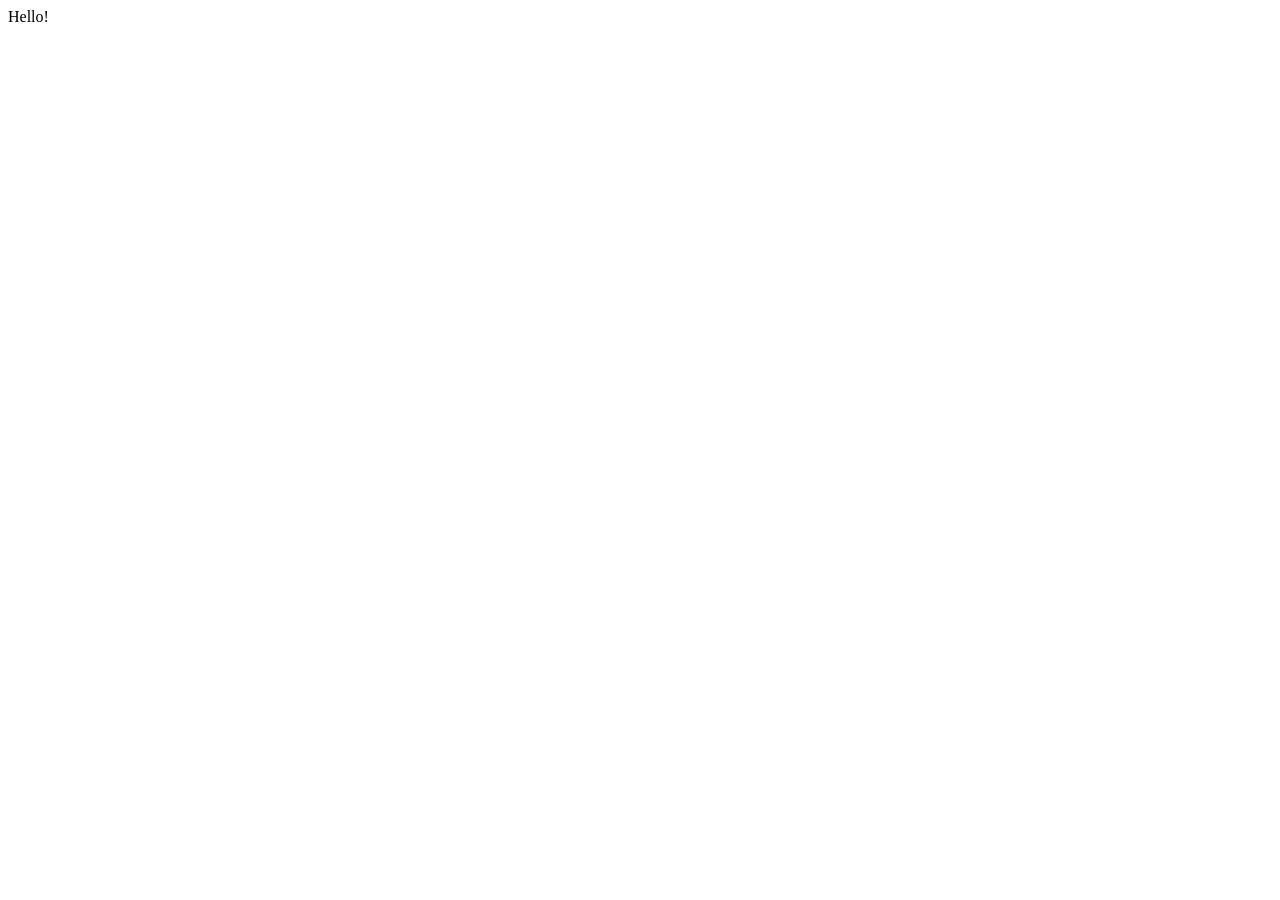
==== index.html @ 19dfd986 "Basic Welcome" ====
<!DOCTYPE html>
<html lang="en">
<head>
    <meta charset="UTF-8">
    <meta name="viewport" content="width=device-width, initial-scale=1.0">
    <title>SIMAS Programming Language</title>
</head>
<body>
    Hello!
</body>
</html>
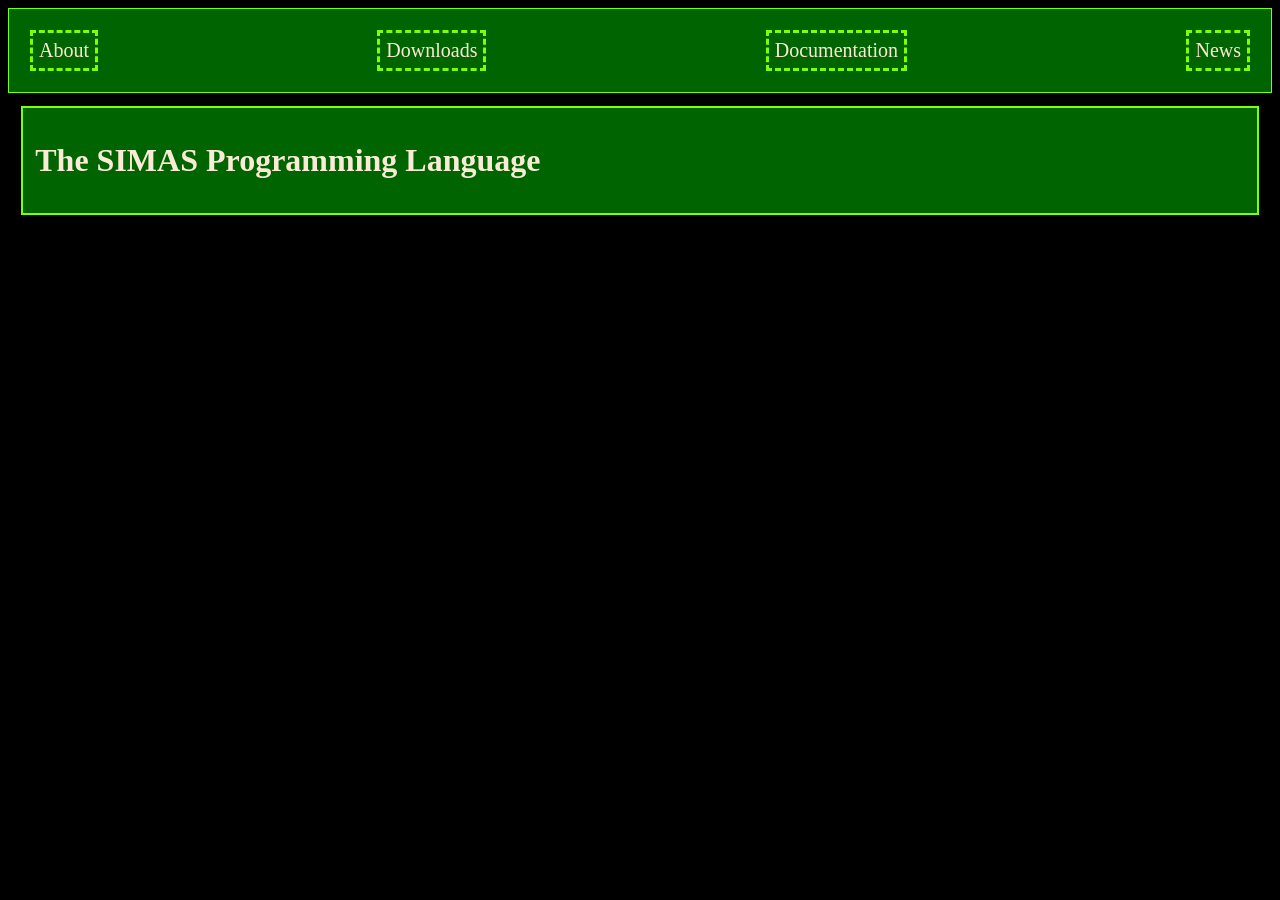
==== commit d591ecdc: "Basic Things" ====
--- a/index.html
+++ b/index.html
@@ -3,9 +3,27 @@
 <head>
     <meta charset="UTF-8">
     <meta name="viewport" content="width=device-width, initial-scale=1.0">
-    <title>SIMAS Programming Language</title>
+    <link rel="stylesheet" href="css/style.css">
+    <title>SIMAS</title>
 </head>
+
 <body>
-    Hello!
+    <div id="navbar-placeholder">
+
+    </div>
+
+    <main id="content-box">
+
+        <h1>The SIMAS Programming Language</h1>
+    </main>
+
+    <script defer>
+        fetch('navbar.html')
+        .then(response => response.text())
+        .then(data => {
+            document.getElementById('navbar-placeholder').innerHTML = data;
+        });
+    </script>
+
 </body>
 </html>
--- a/css/style.css
+++ b/css/style.css
@@ -0,0 +1,74 @@
+html {
+    font-family: Georgia, 'Times New Roman', Times, serif;
+    background-color: black;
+}
+
+#navbar {
+    box-sizing: border-box;
+    width: 100%;
+    border: 1px solid chartreuse;
+    background-color: darkgreen;
+}
+
+#navbar ul {
+    list-style-type: none;
+    display: flex;
+    padding: 5px;
+    margin: 10px;
+    justify-content: space-between;
+    align-items: center;
+    
+}
+
+#navbar ul li {
+    margin: 6px;
+    padding: 6px;
+    border: 3px dashed chartreuse;
+    font-size: 20px;
+}
+
+#navbar ul li a         { text-decoration: none; color:antiquewhite;}
+#navbar ul li a:hover   { text-decoration: none; background-color:darkcyan;}
+
+
+#content-box {
+    background: darkgreen;
+    margin: 1%;
+    padding: 1%;
+    border: 2px solid chartreuse;
+}
+
+#content-box p, #content-box h1, #content-box h2, #content-box h3, #content-box h4, #content-box h5, #content-box h6 {
+    color:antiquewhite;
+}
+
+.logo {
+  color: #fff;
+  text-decoration: none;
+}
+
+.hamburger {
+  display: none;
+  flex-direction: column;
+  gap: 4px;
+  background: none;
+  border: none;
+  cursor: pointer;
+}
+
+.hamburger span {
+  display: block;
+  width: 24px;
+  height: 3px;
+  background-color: #fff;
+}
+
+@media (max-width: 768px) {
+  .hamburger {
+    display: flex;
+  }
+
+  #nav-links.open {
+    display: flex;
+  }
+}
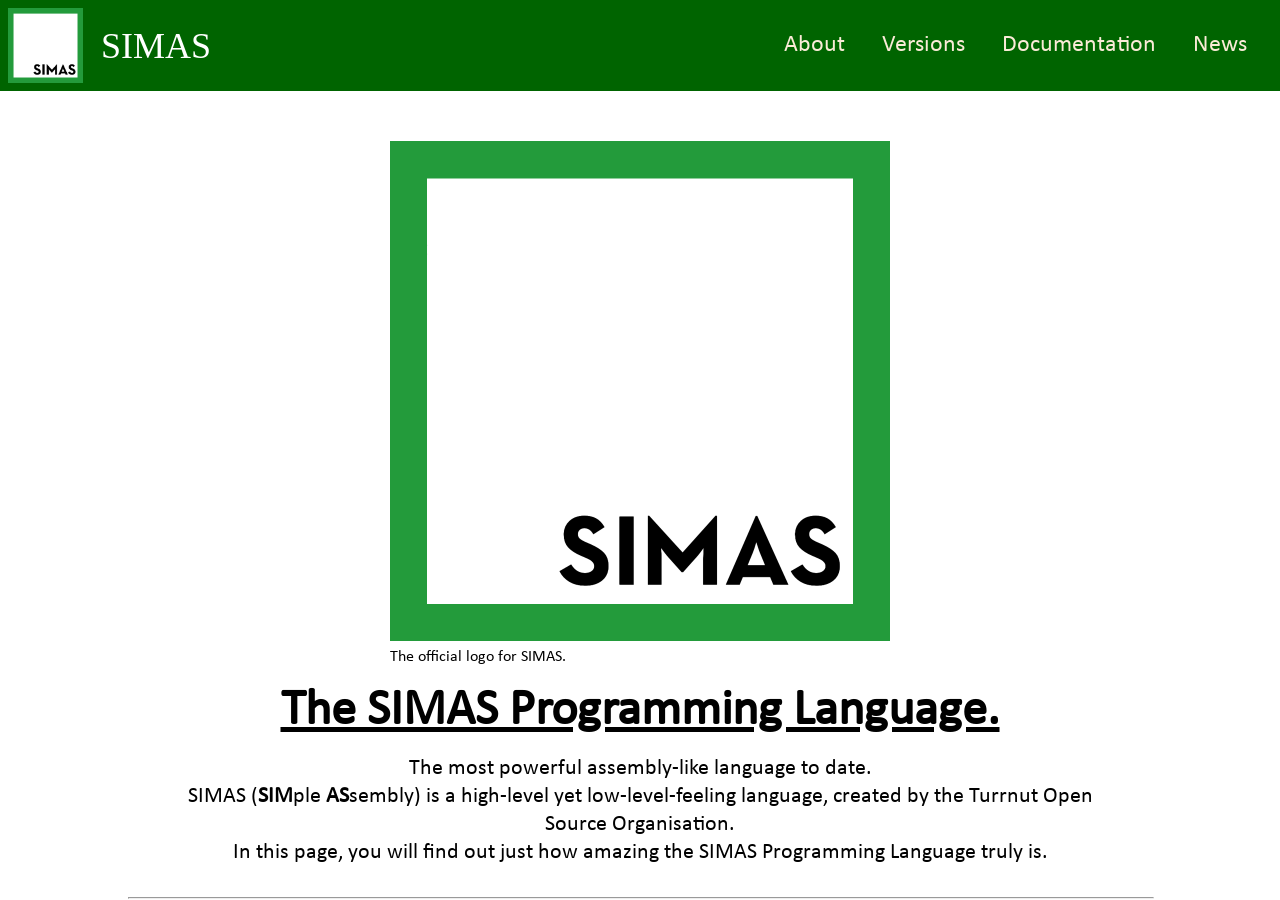
==== commit 9bb362b3: "holy overhaul, batman" ====
--- a/index.html
+++ b/index.html
@@ -1,29 +1,102 @@
+<!-- SOMETHING WICKED THIS WAY COMES -->
 <!DOCTYPE html>
 <html lang="en">
-<head>
-    <meta charset="UTF-8">
-    <meta name="viewport" content="width=device-width, initial-scale=1.0">
-    <link rel="stylesheet" href="css/style.css">
-    <title>SIMAS</title>
-</head>
+    <head>
+        <meta charset="UTF-8">
+        <meta name="viewport" content="width=device-width, initial-scale=1.0">
+        <link rel="stylesheet" href="/css/style.css">
+        <link rel="stylesheet" href="/css/nav.css">
+        <link rel="stylesheet" href="/css/index.css">
+        <link rel="icon" href="/assets/favicon.ico">
+        <title>SIMAS</title>
+    </head>
 
-<body>
-    <div id="navbar-placeholder">
+    <body>
+        <div id="navbar-placeholder">
+            
+        </div>
 
-    </div>
+        <div id="stuffs">
+            <main class="container">
+                <div class="container" id="simas-intro">
+                    <div style="margin-bottom: -20px;">
+                        <img src="/assets/simas.png" style="max-width: 500px; max-height: 500px;" alt="The SIMAS Programming Language Logo.">
+                        <figcaption>The official logo for SIMAS.</figcaption>
+                    </div>
+                    <div style="text-align: center; width: 100%;">
+                        <h1 class="page-heading" style="text-decoration: underline; margin-bottom: -10px;">The SIMAS Programming Language.</h1>
+                        <p style="font-size: 22px;">
+                            The most powerful assembly-like language to date.<br>
+                            SIMAS (<strong>SIM</strong>ple <strong>AS</strong>sembly) is a high-level yet low-level-feeling language, created by the Turrnut Open Source Organisation.<br>
+                            In this page, you will find out just how amazing the SIMAS Programming Language truly is.
+                        </p>
+                    </div>
+                </div>
+                <hr>
+                <div class="container" id="simas-blurbs">
+                    <h1 style="font-size: 36px;">Why pick SIMAS?</h1>
+                    <div class="container info-card">
+                        <h1>Speed.</h1>
+                        <p>SIMAS, with all its simplicity, comes a lot of speed. SIMAS is a fast-running language that not only runs quickly, but is also quick to get using.</p>
+                    </div>
+                    <div class="container info-card">
+                        <h1>Ease of use.</h1>
+                        <p>SIMAS is one of the <em>simplest</em> languages out there, with a stupidly simple syntax and an instruction set understandable to almost anybody.</p>
+                    </div>
+                    <div class="container info-card">
+                        <h1>Educational.</h1>
+                        <p>
+                            Not only is SIMAS a pleasant language to use, but it's worth noting the education value it brings, with its assembly-like syntax and behaviours 
+                            being <em>perfect</em> for someone who wants to get into assembly.
+                            <br>
+                            Not only that, but SIMAS also holds educational value in the sense that you can gain tremendous amounts of experience by writing your very own SIMAS
+                            implementation. 
+                        </p>
+                    </div>
+                    <div class="container info-card">
+                        <h1>Choice.</h1>
+                        <p>
+                            SIMAS is a wide language, with multiple different implementations to choose from. 
+                            <br>
+                            Your aren't just stuck choosing between two different options, as SIMAS offers many different choices to cater to your own needs.
+                            <br>
+                            Want to integrate SIMAS in the web? Choose SIMASJS! Want low-level speed and tight performance? CMAS! Want a user-friendly GUI? Objective-CMAS!
+                            <br>
+                            There's an implementation for everything, and at least one of them has your name on it.
+                        </p>
+                    </div>
+                    <div class="container info-card">
+                        <h1>Support.</h1>
+                        <p>
+                            SIMAS is an actively developed language, with maintenance and new updates constantly.
+                            <br>
+                            SIMAS will be there whenever you need it, at your beck and call, and never stale.
+                        </p>
+                    </div>
+                </div>
+                <hr>
+                <div class="container" id="demo">
+                    <h1 style="font-size: 36px;">Not sure yet? Try it out!</h1>
+                </div>
+            </main>
 
-    <main id="content-box">
+            <footer id="footer-placeholder">
 
-        <h1>The SIMAS Programming Language</h1>
-    </main>
+            </footer>
+        </div>
 
-    <script defer>
-        fetch('navbar.html')
-        .then(response => response.text())
-        .then(data => {
-            document.getElementById('navbar-placeholder').innerHTML = data;
-        });
-    </script>
+        <script defer>
+            fetch('/navbar.html')
+            .then(response => response.text())
+            .then(data => {
+                document.getElementById('navbar-placeholder').innerHTML = data;
+            });
 
-</body>
+            fetch('/footer.html')
+            .then(response => response.text())
+            .then(data => {
+                document.getElementById('footer-placeholder').innerHTML = data;
+            });
+        </script>
+    </body>
 </html>
--- a/css/style.css
+++ b/css/style.css
@@ -1,74 +1,46 @@
-html {
-    font-family: Georgia, 'Times New Roman', Times, serif;
-    background-color: black;
+@font-face {
+  font-family: Calbiri; /* intentional typo */
+  src: url('/assets/calibri.ttf') format('truetype'); /* believe it or not, macOS doesnt have calibri built in! crazy i know */
 }
 
-#navbar {
-    box-sizing: border-box;
-    width: 100%;
-    border: 1px solid chartreuse;
-    background-color: darkgreen;
+html, body {
+  font-family: Calbiri, Georgia, 'Times New Roman', Times, serif;
+  padding: 0;
+  margin: 0;
+  width: 100%;
+  height: 100%;
+  max-width: 100dvw;
+  overflow: hidden;
+  display: flex;
+  flex-direction: column;
 }
 
-#navbar ul {
-    list-style-type: none;
-    display: flex;
-    padding: 5px;
-    margin: 10px;
-    justify-content: space-between;
-    align-items: center;
-    
+#stuffs {
+  display: flex;
+  flex-direction: column;
+  min-height: 100dvh;
+  height: 100%;
+  min-width: 100dvw;
+  width: 100%;
+  max-width: 100dvw;
+  overflow: auto;
+  flex: 1;
+  min-height: 0;
+  align-items: center;
+  justify-content: space-evenly;
 }
 
-#navbar ul li {
-    margin: 6px;
-    padding: 6px;
-    border: 3px dashed chartreuse;
-    font-size: 20px;
+main {
+  align-items: center;
+  flex: 1;
+  max-width: 1024px;
 }
 
-#navbar ul li a         { text-decoration: none; color:antiquewhite;}
-#navbar ul li a:hover   { text-decoration: none; background-color:darkcyan;}
-
-
-#content-box {
-    background: darkgreen;
-    margin: 1%;
-    padding: 1%;
-    border: 2px solid chartreuse;
+.container {
+  display: flex;
+  flex-direction: column;
 }
 
-#content-box p, #content-box h1, #content-box h2, #content-box h3, #content-box h4, #content-box h5, #content-box h6 {
-    color:antiquewhite;
-}
-
-.logo {
-  color: #fff;
-  text-decoration: none;
-}
-
-.hamburger {
-  display: none;
-  flex-direction: column;
-  gap: 4px;
-  background: none;
-  border: none;
-  cursor: pointer;
-}
-
-.hamburger span {
-  display: block;
-  width: 24px;
-  height: 3px;
-  background-color: #fff;
-}
-
-@media (max-width: 768px) {
-  .hamburger {
-    display: flex;
-  }
-
-  #nav-links.open {
-    display: flex;
-  }
-}
+.page-heading {
+  font-size: 50px;
+}
--- a/css/nav.css
+++ b/css/nav.css
@@ -0,0 +1,109 @@
+#title {
+  display: flex;
+  align-items: center;
+  width: 75%;
+}
+
+#title a {
+  color: white;
+  text-decoration: none;
+  margin-right: 10px;
+  font-size: 36px;
+  font-family: 'Times New Roman', Times, serif;
+}
+
+#lang-name::after {
+  content: "The SIMAS Programming Language";
+}
+
+#navbar {
+    box-sizing: border-box;
+    width: 100%;
+    background-color: darkgreen;
+    margin: 0;
+    padding: 0;
+    top: 0;
+    position: sticky;
+    display: flex;
+    align-items: center;
+    justify-content: space-between;
+}
+
+#navbar ul {
+    width: 50%;
+    left: 0;
+    list-style-type: none;
+    display: flex;
+    padding: 5px;
+    margin: 10px;
+    justify-content: space-around;
+    align-items: center;
+    
+}
+
+#navbar ul li {
+    margin: 6px;
+    padding: 6px;
+    font-size: 24px;
+}
+
+#navbar ul li a         { text-decoration: none; color:antiquewhite;}
+#navbar ul li a:hover   { text-decoration: none; background-color:darkcyan;}
+
+#logo {
+  width: 75px;
+  height: 75px;
+  margin: 8px;
+  margin-bottom: -1px;
+}
+
+.hamburger {
+  display: none;
+  flex-direction: column;
+  gap: 4px;
+  background: none;
+  border: none;
+  cursor: pointer;
+}
+
+.hamburger span {
+  display: block;
+  width: 24px;
+  height: 3px;
+  background-color: #fff;
+}
+
+@media (max-width: 1280px) {
+    #lang-name::after {
+        content: "SIMAS";
+    }
+}
+
+@media (max-width: 768px) {
+  .hamburger {
+    display: flex;
+  }
+
+  #nav-links.open {
+    display: flex;
+  }
+}
+
+@media (max-width: 372px) {
+  #lang-name::after {
+    content: "";
+  }
+}
+
+footer {
+    box-sizing: border-box;
+    width: 100%;
+    background-color: darkgreen;
+    margin-bottom: 0;
+    display: flex;
+    justify-content: center;
+    color: white;
+    padding: 20px;
+    flex-shrink: 0;
+    text-align: center;
+}
--- a/css/index.css
+++ b/css/index.css
@@ -0,0 +1,28 @@
+#simas-intro {
+  align-items: center;
+  margin: 50px;
+  margin-bottom: 0;
+}
+
+#simas-blurbs {
+    align-items: center;
+    width: 100%;
+}
+
+.info-card {
+    border: 5px solid darkgreen;
+    border-radius: 20px;
+    margin-top: 20px;
+    padding: 15px;
+    padding-top: 5px;
+    margin-bottom: 20px;
+    width: 50vw;
+}
+
+.info-card h1 {
+    margin-bottom: -10px;
+}
+
+hr {
+    width: 100%;
+}
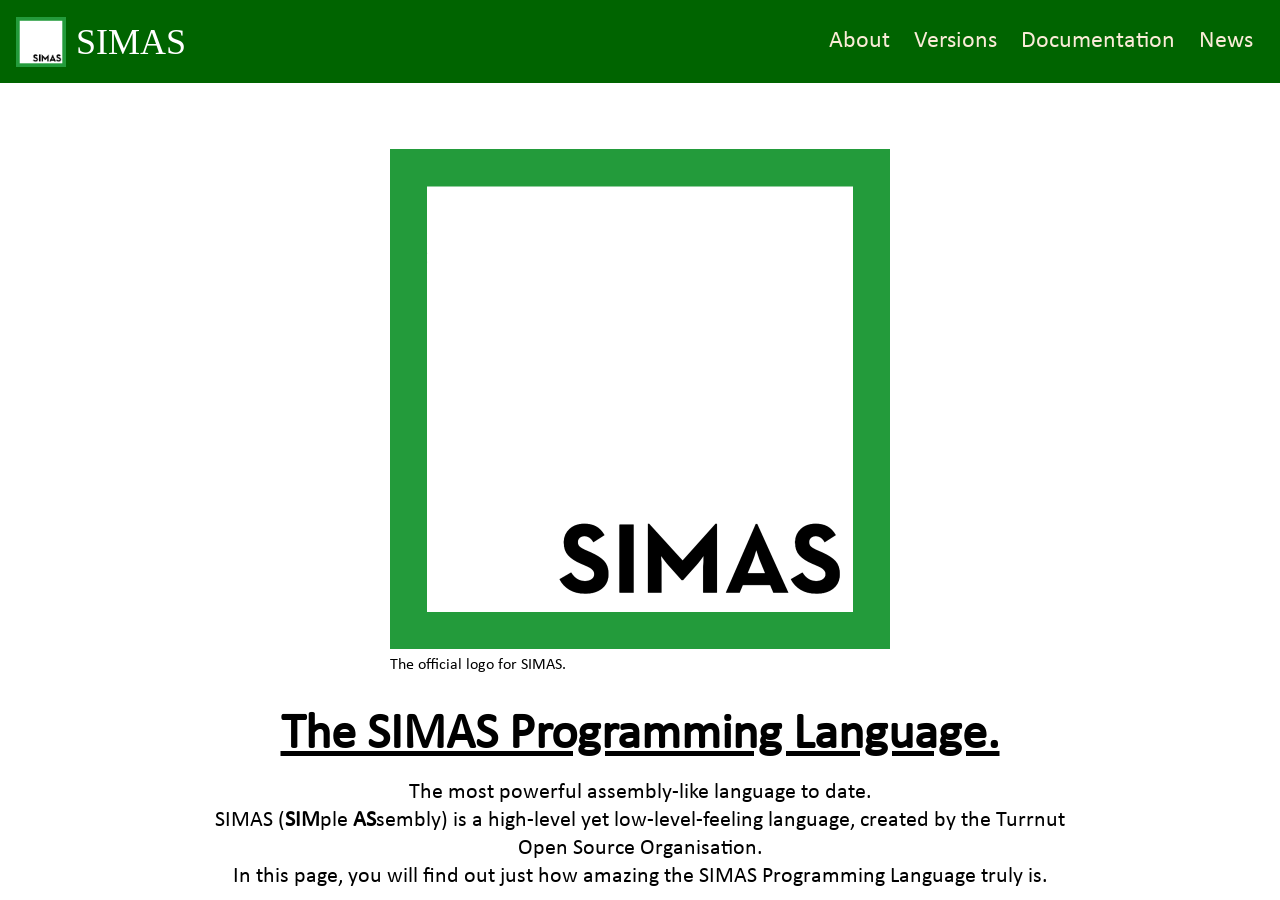
==== commit 4a6029d2: "fix hamburger menu, mainly :OOOO (other navbar fixes as well but not as exciting)" ====
--- a/index.html
+++ b/index.html
@@ -19,11 +19,13 @@
         <div id="stuffs">
             <main class="container">
                 <div class="container" id="simas-intro">
-                    <div style="margin-bottom: -20px;">
-                        <img src="/assets/simas.png" style="max-width: 500px; max-height: 500px;" alt="The SIMAS Programming Language Logo.">
-                        <figcaption>The official logo for SIMAS.</figcaption>
+                    <div style="margin-bottom: -20px;" class="fades-in">
+                        <figure>
+                            <img src="/assets/simas.png" style="max-width: 500px; max-height: 500px; width: 100%;" alt="The SIMAS Programming Language Logo.">
+                            <figcaption>The official logo for SIMAS.</figcaption>
+                        </figure>
                     </div>
-                    <div style="text-align: center; width: 100%;">
+                    <div style="text-align: center; width: 100%;" class="fades-in">
                         <h1 class="page-heading" style="text-decoration: underline; margin-bottom: -10px;">The SIMAS Programming Language.</h1>
                         <p style="font-size: 22px;">
                             The most powerful assembly-like language to date.<br>
@@ -33,7 +35,7 @@
                     </div>
                 </div>
                 <hr>
-                <div class="container" id="simas-blurbs">
+                <div class="container fades-in" id="simas-blurbs">
                     <h1 style="font-size: 36px;">Why pick SIMAS?</h1>
                     <div class="container info-card">
                         <h1>Speed.</h1>
@@ -85,11 +87,13 @@
             </footer>
         </div>
 
+        <script src="/ecmascript/nav.js"></script>
         <script defer>
             fetch('/navbar.html')
             .then(response => response.text())
             .then(data => {
                 document.getElementById('navbar-placeholder').innerHTML = data;
+                awaken();
             });
 
             fetch('/footer.html')
--- a/css/style.css
+++ b/css/style.css
@@ -1,3 +1,18 @@
+@keyframes fadeIn {
+  from {
+    opacity: 0;
+    transform: translateY(20px);
+  }
+  to {
+    opacity: 1;
+    transform: translateY(0px);
+  }
+}
+
+.fades-in {
+  animation: fadeIn 0.8s ease-in forwards;
+}
+
 @font-face {
   font-family: Calbiri; /* intentional typo */
   src: url('/assets/calibri.ttf') format('truetype'); /* believe it or not, macOS doesnt have calibri built in! crazy i know */
@@ -10,7 +25,6 @@
   width: 100%;
   height: 100%;
   max-width: 100dvw;
-  overflow: hidden;
   display: flex;
   flex-direction: column;
 }
@@ -18,11 +32,9 @@
 #stuffs {
   display: flex;
   flex-direction: column;
-  min-height: 100dvh;
   height: 100%;
   min-width: 100dvw;
-  width: 100%;
-  max-width: 100dvw;
+  width: 100dvw;
   overflow: auto;
   flex: 1;
   min-height: 0;
@@ -34,6 +46,8 @@
   align-items: center;
   flex: 1;
   max-width: 1024px;
+  width: 75dvw;
+  animation: fadeIn 0.8s ease-in forwards;
 }
 
 .container {
--- a/css/nav.css
+++ b/css/nav.css
@@ -1,7 +1,11 @@
-#title {
+#title, #nav-heading {
   display: flex;
   align-items: center;
-  width: 75%;
+  margin: 8px;
+}
+
+#nav-heading {
+  justify-content: space-between;
 }
 
 #title a {
@@ -38,7 +42,6 @@
     margin: 10px;
     justify-content: space-around;
     align-items: center;
-    
 }
 
 #navbar ul li {
@@ -51,10 +54,9 @@
 #navbar ul li a:hover   { text-decoration: none; background-color:darkcyan;}
 
 #logo {
-  width: 75px;
-  height: 75px;
-  margin: 8px;
-  margin-bottom: -1px;
+  max-width: 50px;
+  max-height: 50px;
+  margin-bottom: -10px;
 }
 
 .hamburger {
@@ -84,8 +86,29 @@
     display: flex;
   }
 
+  #nav-links-div {
+    display: none;
+  }
+
+  #nav-links-div.open {
+    display: flex;
+  }
+
+  #nav-links {
+    display: none;
+  }
+
   #nav-links.open {
     display: flex;
+    flex-direction: column;
+  }
+
+  #nav-heading {
+    width: 100%;
+  }
+
+  #navbar {
+    flex-direction: column;
   }
 }
 
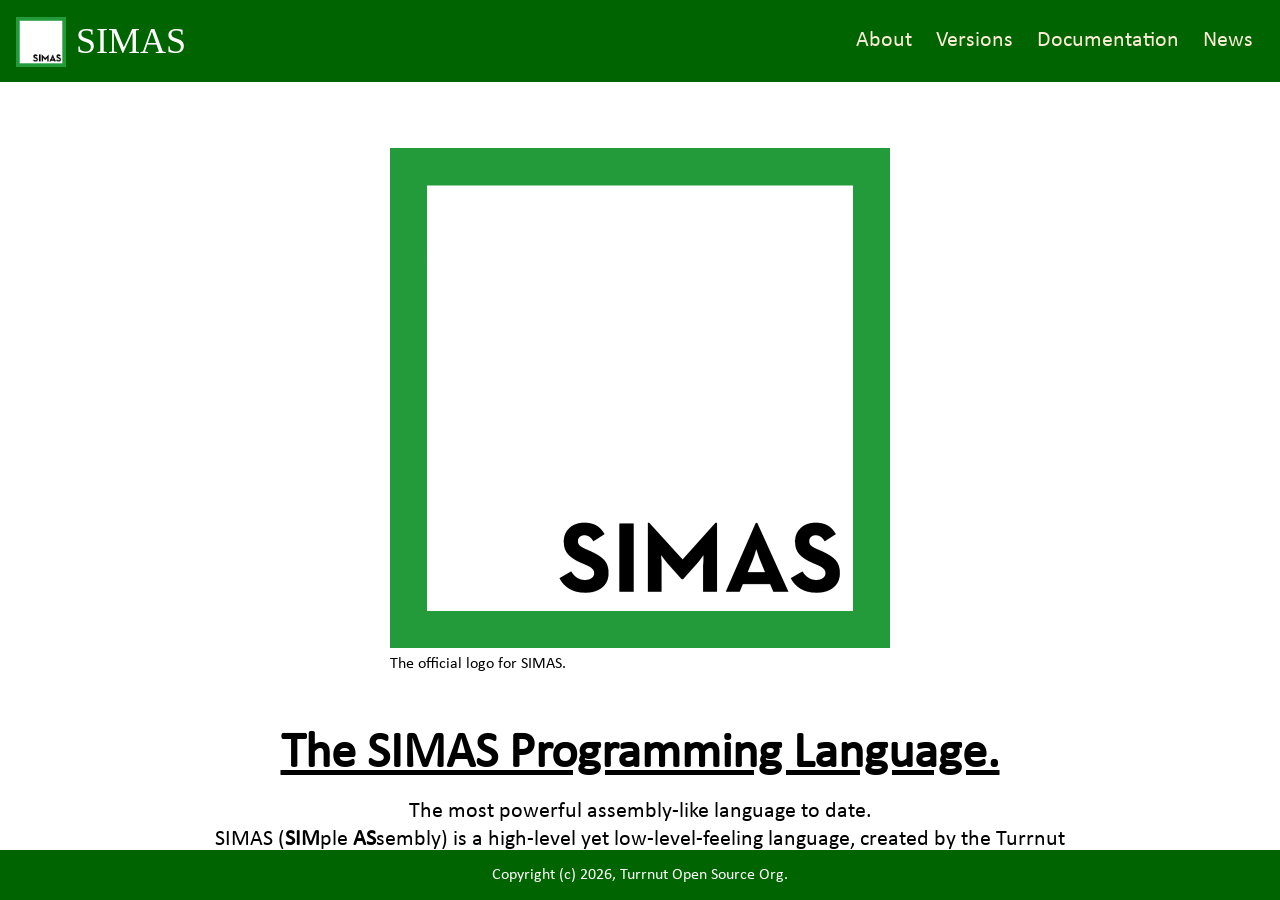
==== commit 5332eb2d: "fixed some navbar stuffs as well as work on implementation loader" ====
--- a/index.html
+++ b/index.html
@@ -25,6 +25,7 @@
                             <figcaption>The official logo for SIMAS.</figcaption>
                         </figure>
                     </div>
+                    <br>
                     <div style="text-align: center; width: 100%;" class="fades-in">
                         <h1 class="page-heading" style="text-decoration: underline; margin-bottom: -10px;">The SIMAS Programming Language.</h1>
                         <p style="font-size: 22px;">
@@ -81,11 +82,11 @@
                     <h1 style="font-size: 36px;">Not sure yet? Try it out!</h1>
                 </div>
             </main>
+        </div>
 
-            <footer id="footer-placeholder">
+        <footer id="footer-placeholder">
 
-            </footer>
-        </div>
+        </footer>
 
         <script src="/ecmascript/nav.js"></script>
         <script defer>
--- a/css/style.css
+++ b/css/style.css
@@ -19,12 +19,11 @@
 }
 
 html, body {
-  font-family: Calbiri, Georgia, 'Times New Roman', Times, serif;
+  font-family: Calibri, Calbiri, Georgia, 'Times New Roman', Times, serif;
   padding: 0;
   margin: 0;
   width: 100%;
   height: 100%;
-  max-width: 100dvw;
   display: flex;
   flex-direction: column;
 }
@@ -32,22 +31,23 @@
 #stuffs {
   display: flex;
   flex-direction: column;
-  height: 100%;
-  min-width: 100dvw;
   width: 100dvw;
+  padding: 0;
+  margin: 0;
   overflow: auto;
   flex: 1;
-  min-height: 0;
   align-items: center;
   justify-content: space-evenly;
 }
 
 main {
   align-items: center;
-  flex: 1;
+  height: 100%;
   max-width: 1024px;
   width: 75dvw;
   animation: fadeIn 0.8s ease-in forwards;
+  margin: 0;
+  padding: 0;
 }
 
 .container {
--- a/css/nav.css
+++ b/css/nav.css
@@ -1,11 +1,8 @@
 #title, #nav-heading {
   display: flex;
   align-items: center;
+  justify-content: space-between;
   margin: 8px;
-}
-
-#nav-heading {
-  justify-content: space-between;
 }
 
 #title a {
@@ -27,7 +24,6 @@
     margin: 0;
     padding: 0;
     top: 0;
-    position: sticky;
     display: flex;
     align-items: center;
     justify-content: space-between;
@@ -47,11 +43,10 @@
 #navbar ul li {
     margin: 6px;
     padding: 6px;
-    font-size: 24px;
+    font-size: 22px;
 }
 
 #navbar ul li a         { text-decoration: none; color:antiquewhite;}
-#navbar ul li a:hover   { text-decoration: none; background-color:darkcyan;}
 
 #logo {
   max-width: 50px;
@@ -84,6 +79,11 @@
 @media (max-width: 768px) {
   .hamburger {
     display: flex;
+    margin-right: 10px;
+  }
+
+  #title {
+    margin-left: 12px;
   }
 
   #nav-links-div {
@@ -101,14 +101,22 @@
   #nav-links.open {
     display: flex;
     flex-direction: column;
-  }
-
-  #nav-heading {
+    justify-content: center;
+    align-items: center;
+    padding: 0;
     width: 100%;
+    margin: 0;
+    background-color: darkgreen;
+    position: absolute;
+    z-index: 1;
   }
 
   #navbar {
     flex-direction: column;
+  }
+
+  #nav-heading {
+    width: 99%;
   }
 }
 
@@ -126,7 +134,7 @@
     display: flex;
     justify-content: center;
     color: white;
-    padding: 20px;
+    padding: 15px;
     flex-shrink: 0;
     text-align: center;
 }
--- a/css/index.css
+++ b/css/index.css
@@ -21,6 +21,7 @@
 
 .info-card h1 {
     margin-bottom: -10px;
+    font-size: 24px;
 }
 
 hr {
